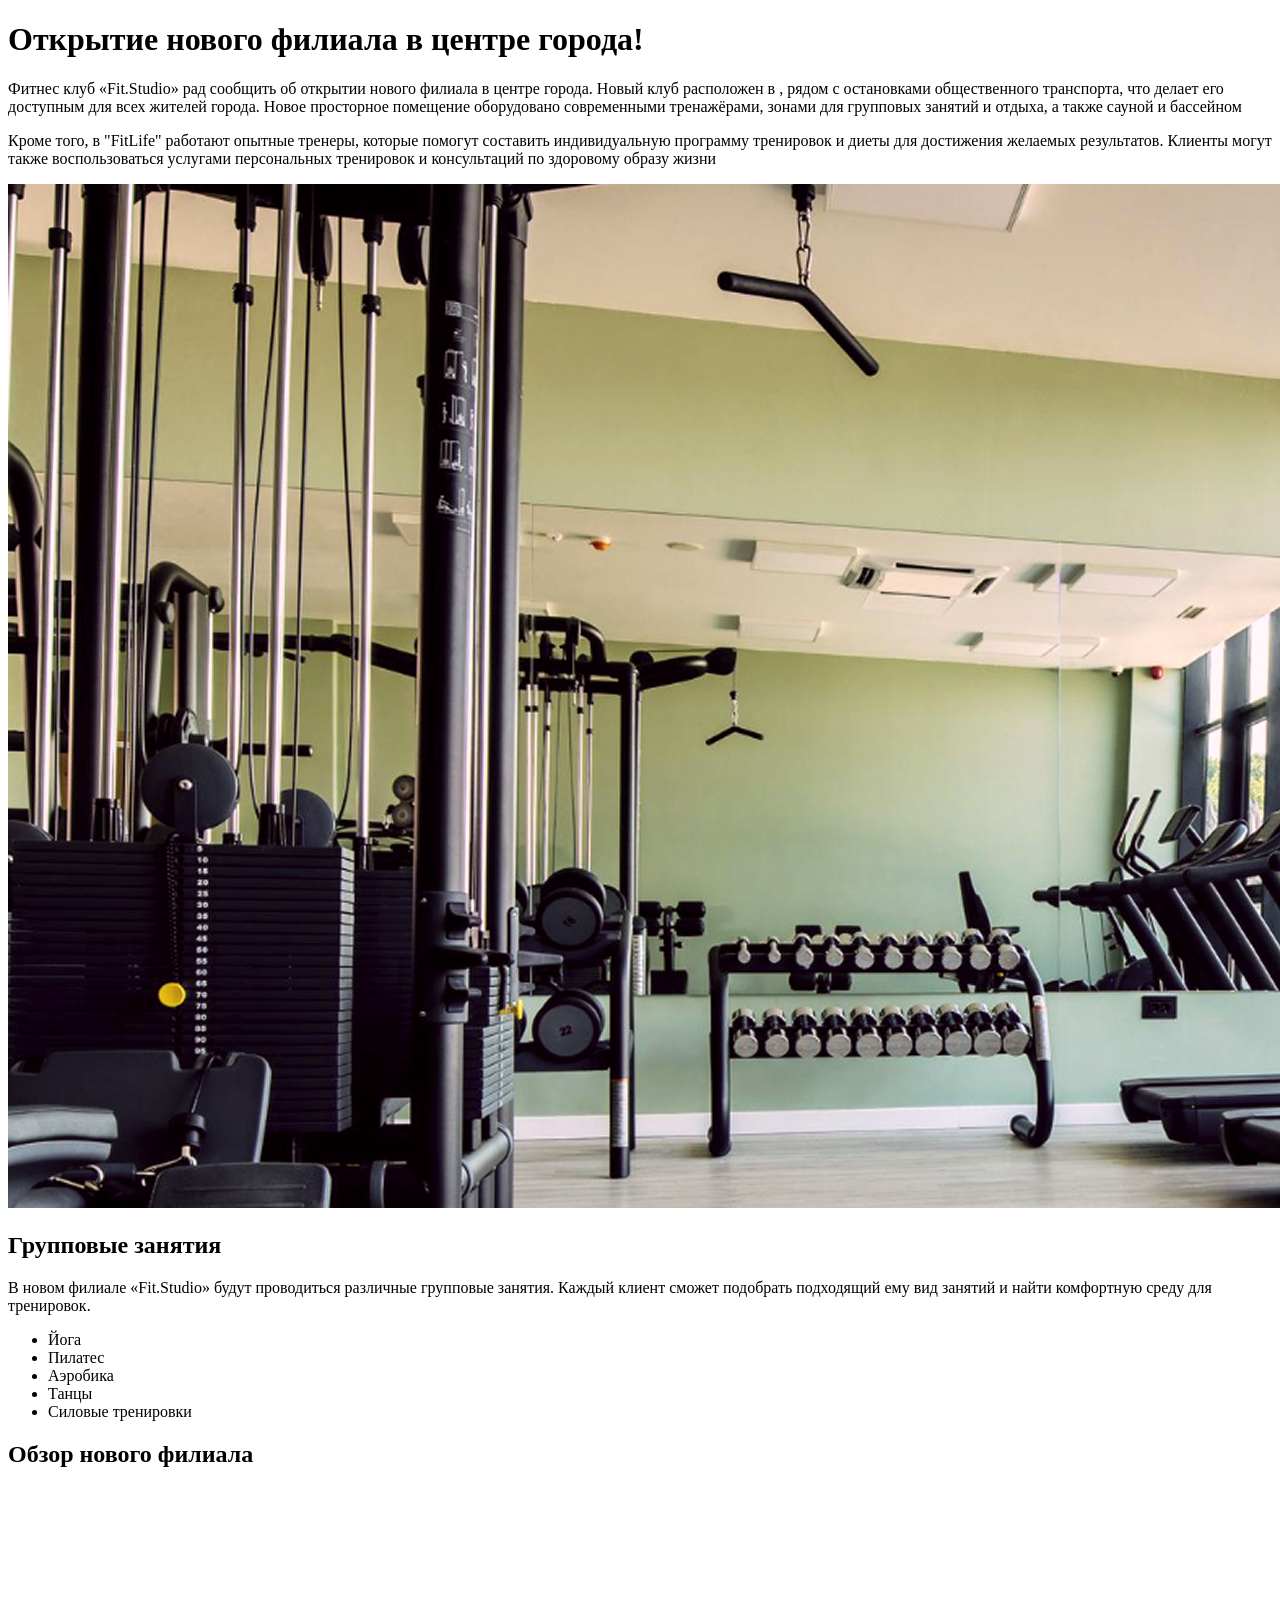
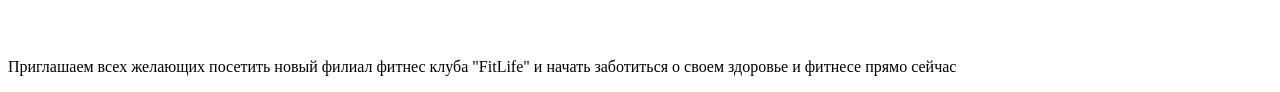
==== lesson2/index.html @ de0f239c "Add files via upload" ====
<!DOCTYPE html>
<html lang="ru">
<head>
    <meta charset="UTF-8">
    <meta name="viewport" content="width=device-width, initial-scale=1.0">
    <title>Статья</title>
</head>
<body>
    <h1>
        Открытие нового 
        филиала в центре города!
    </h1>

    <p>
        Фитнес клуб «Fit.Studio» рад сообщить об открытии нового филиала в центре города. Новый клуб расположен в , рядом с остановками 
        общественного транспорта, что делает его доступным для всех жителей города. Новое просторное помещение оборудовано современными тренажёрами, 
        зонами для групповых занятий и отдыха, а также сауной и бассейном
    </p>

    <p>Кроме того, в "FitLife" работают опытные тренеры, которые помогут составить индивидуальную программу тренировок и диеты для достижения желаемых 
        результатов. Клиенты могут также воспользоваться услугами персональных тренировок и консультаций по здоровому образу жизни</p>

    <img src="./img/gym-image.jpg" alt="фото спортзала">

    <h2>Групповые занятия</h2>

    <p>В новом филиале «Fit.Studio» будут проводиться различные групповые занятия. Каждый клиент 
        сможет подобрать подходящий ему вид занятий и найти комфортную среду для тренировок.</p>

    <ul>
        <li>Йога</li>
        <li>Пилатес</li>
        <li>Аэробика</li>
        <li>Танцы</li>
        <li>Силовые тренировки</li>
    </ul>

    <h2>Обзор нового филиала</h2>

    <video src="./video/gym-video.mp4"></video>

    <p>Приглашаем всех желающих посетить новый филиал фитнес клуба "FitLife" и начать заботиться о своем здоровье и фитнесе прямо сейчас</p>
</body>
</html>
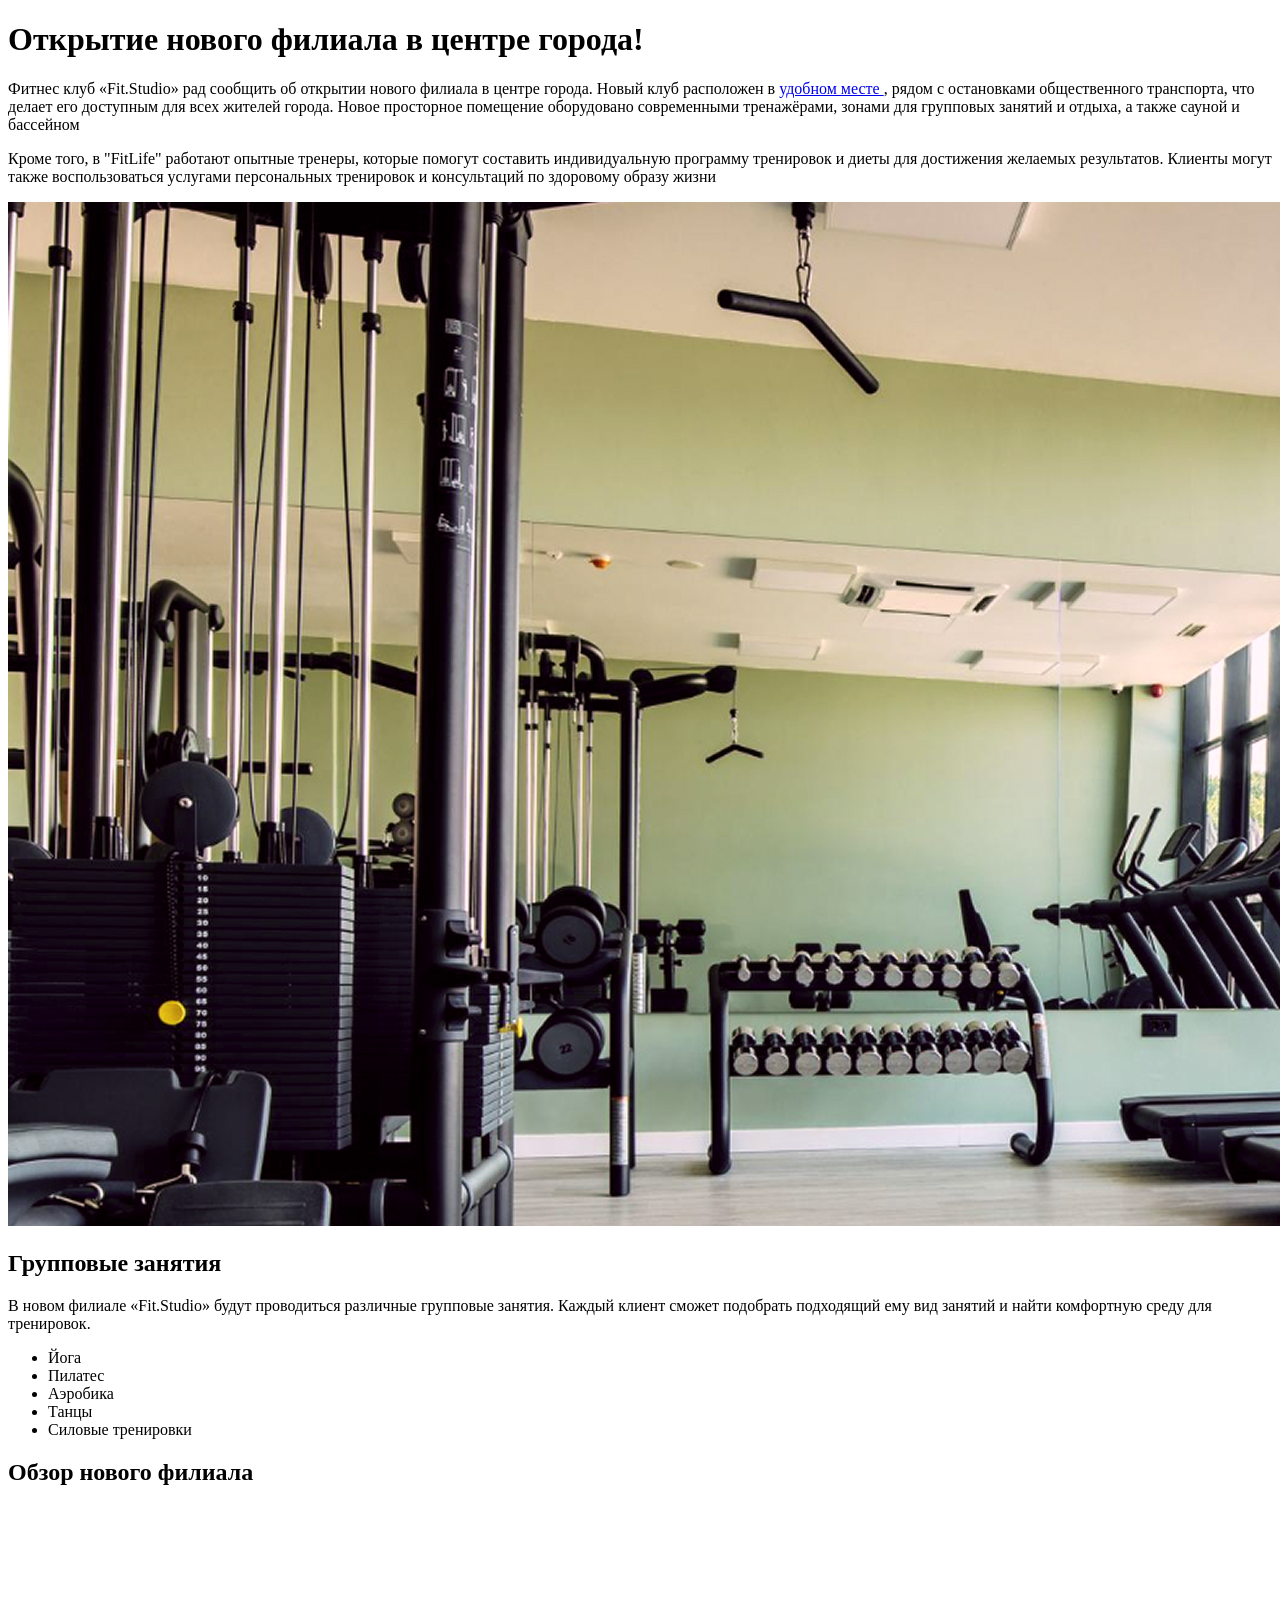
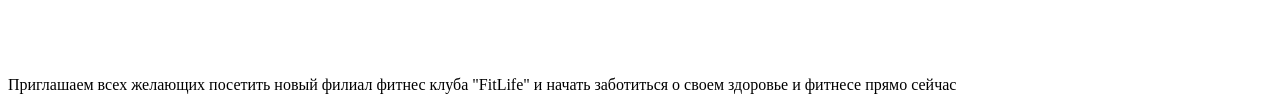
==== commit c0939894: "Update index.html" ====
--- a/lesson2/index.html
+++ b/lesson2/index.html
@@ -12,7 +12,9 @@
     </h1>
 
     <p>
-        Фитнес клуб «Fit.Studio» рад сообщить об открытии нового филиала в центре города. Новый клуб расположен в , рядом с остановками 
+        Фитнес клуб «Fit.Studio» рад сообщить об открытии нового филиала в центре города. Новый клуб расположен в 
+        <a href="#"> удобном месте </a>
+        , рядом с остановками 
         общественного транспорта, что делает его доступным для всех жителей города. Новое просторное помещение оборудовано современными тренажёрами, 
         зонами для групповых занятий и отдыха, а также сауной и бассейном
     </p>
@@ -41,4 +43,4 @@
 
     <p>Приглашаем всех желающих посетить новый филиал фитнес клуба "FitLife" и начать заботиться о своем здоровье и фитнесе прямо сейчас</p>
 </body>
-</html>+</html>
